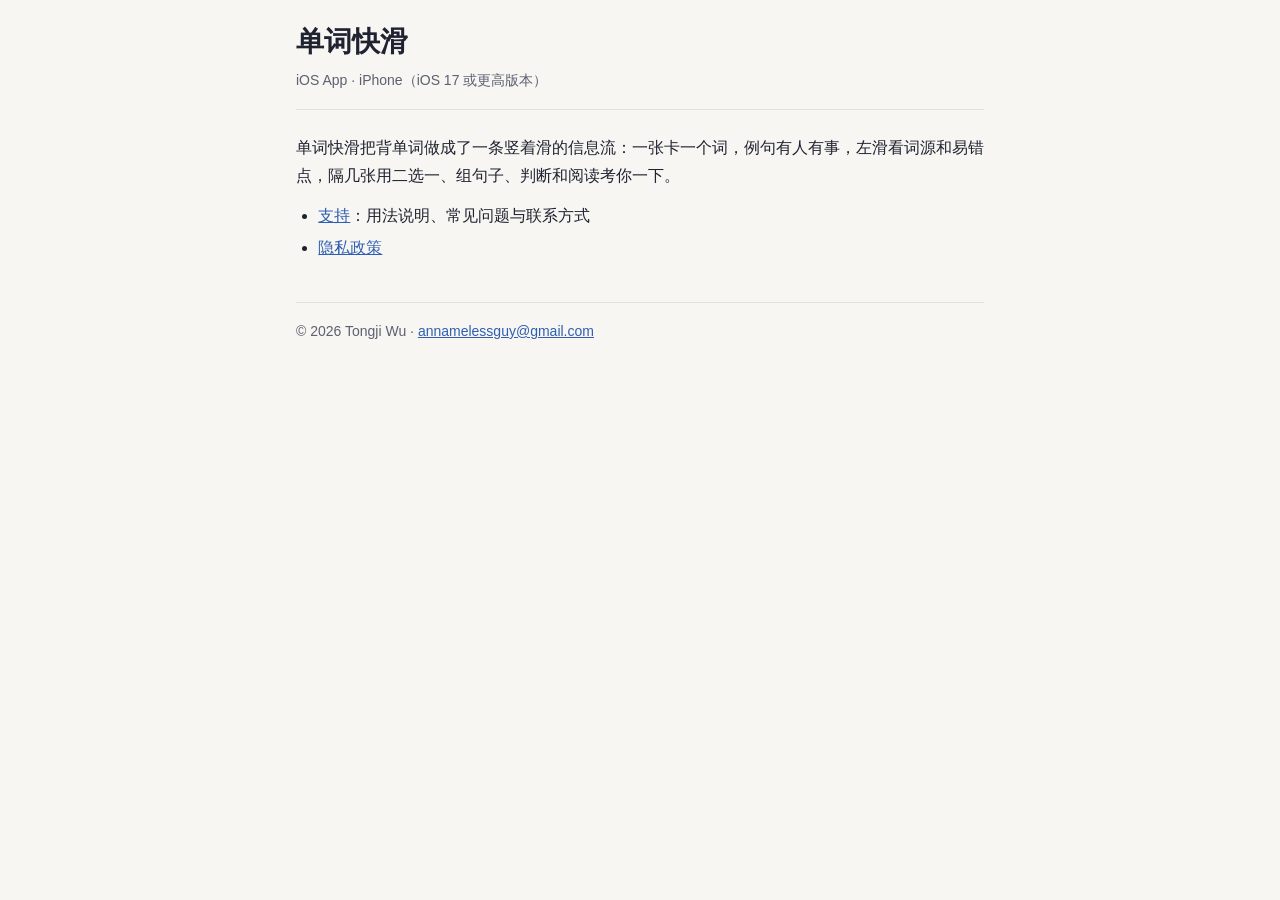
==== index.html @ a4b8c2f6 "单词快滑：隐私政策与支持页" ====
<!doctype html>
<html lang="zh-Hans">
<head>
<meta charset="utf-8">
<meta name="viewport" content="width=device-width, initial-scale=1">
<title>单词快滑</title>
<meta name="description" content="单词快滑 iOS App 的支持与隐私政策。">
<link rel="stylesheet" href="style.css">
</head>
<body>
<main>
<header>
  <h1>单词快滑</h1>
  <p class="meta">iOS App · iPhone（iOS 17 或更高版本）</p>
</header>

<p>单词快滑把背单词做成了一条竖着滑的信息流：一张卡一个词，例句有人有事，左滑看词源和易错点，隔几张用二选一、组句子、判断和阅读考你一下。</p>

<ul>
  <li><a href="support.html">支持</a>：用法说明、常见问题与联系方式</li>
  <li><a href="privacy.html">隐私政策</a></li>
</ul>

<footer>
  <p>© 2026 Tongji Wu · <a href="mailto:annamelessguy@gmail.com">annamelessguy@gmail.com</a></p>
</footer>
</main>
</body>
</html>
---- style.css ----
:root {
  --bg: #f7f6f2;
  --surface: #ffffff;
  --text: #1f2230;
  --muted: #5c6070;
  --line: #e2e0d8;
  --accent: #2f5fb3;
  --todo-bg: #fff1b8;
  --todo-text: #6b4a00;
  --todo-line: #e0b400;
  color-scheme: light dark;
}
@media (prefers-color-scheme: dark) {
  :root:not([data-theme="light"]) {
    --bg: #15171f;
    --surface: #1d2030;
    --text: #e8e8ee;
    --muted: #a3a7b6;
    --line: #2e3244;
    --accent: #8fb0ff;
    --todo-bg: #4a3b00;
    --todo-text: #ffe28a;
    --todo-line: #b38f00;
  }
}
:root[data-theme="dark"] {
  --bg: #15171f;
  --surface: #1d2030;
  --text: #e8e8ee;
  --muted: #a3a7b6;
  --line: #2e3244;
  --accent: #8fb0ff;
  --todo-bg: #4a3b00;
  --todo-text: #ffe28a;
  --todo-line: #b38f00;
}
* { box-sizing: border-box; }
html { -webkit-text-size-adjust: 100%; }
body {
  margin: 0;
  background: var(--bg);
  color: var(--text);
  font: 16px/1.75 -apple-system, BlinkMacSystemFont, "PingFang SC", "Hiragino Sans GB", "Microsoft YaHei", "Segoe UI", Roboto, sans-serif;
}
main { max-width: 720px; margin: 0 auto; padding: 24px 16px 48px; }
header { border-bottom: 1px solid var(--line); margin-bottom: 24px; padding-bottom: 16px; }
nav { display: flex; flex-wrap: wrap; gap: 4px 16px; font-size: 14px; margin-bottom: 16px; }
nav a[aria-current="page"] { color: var(--text); font-weight: 600; text-decoration: none; }
h1 { font-size: 28px; line-height: 1.3; margin: 0 0 8px; }
h2 { font-size: 20px; line-height: 1.4; margin: 32px 0 8px; }
h3 { font-size: 17px; margin: 24px 0 4px; }
p, ul, ol { margin: 0 0 12px; }
ul, ol { padding-left: 1.4em; }
li { margin-bottom: 4px; }
a { color: var(--accent); }
.meta { color: var(--muted); font-size: 14px; margin: 0; }
.card { background: var(--surface); border: 1px solid var(--line); border-radius: 12px; padding: 16px; margin: 16px 0; }
.card p:last-child, .card ul:last-child { margin-bottom: 0; }
code { font: 14px ui-monospace, SFMono-Regular, Menlo, monospace; overflow-wrap: anywhere; }
footer { border-top: 1px solid var(--line); margin-top: 40px; padding-top: 16px; color: var(--muted); font-size: 14px; }
/* Draft markers: every .todo must be filled in, and .draft-banner removed, before the page goes public. */
.todo { background: var(--todo-bg); color: var(--todo-text); border-bottom: 2px solid var(--todo-line); padding: 0 4px; font-weight: 600; border-radius: 3px; }
.draft-banner { background: var(--todo-bg); color: var(--todo-text); border: 2px dashed var(--todo-line); border-radius: 8px; padding: 12px 16px; margin-bottom: 20px; font-weight: 600; }
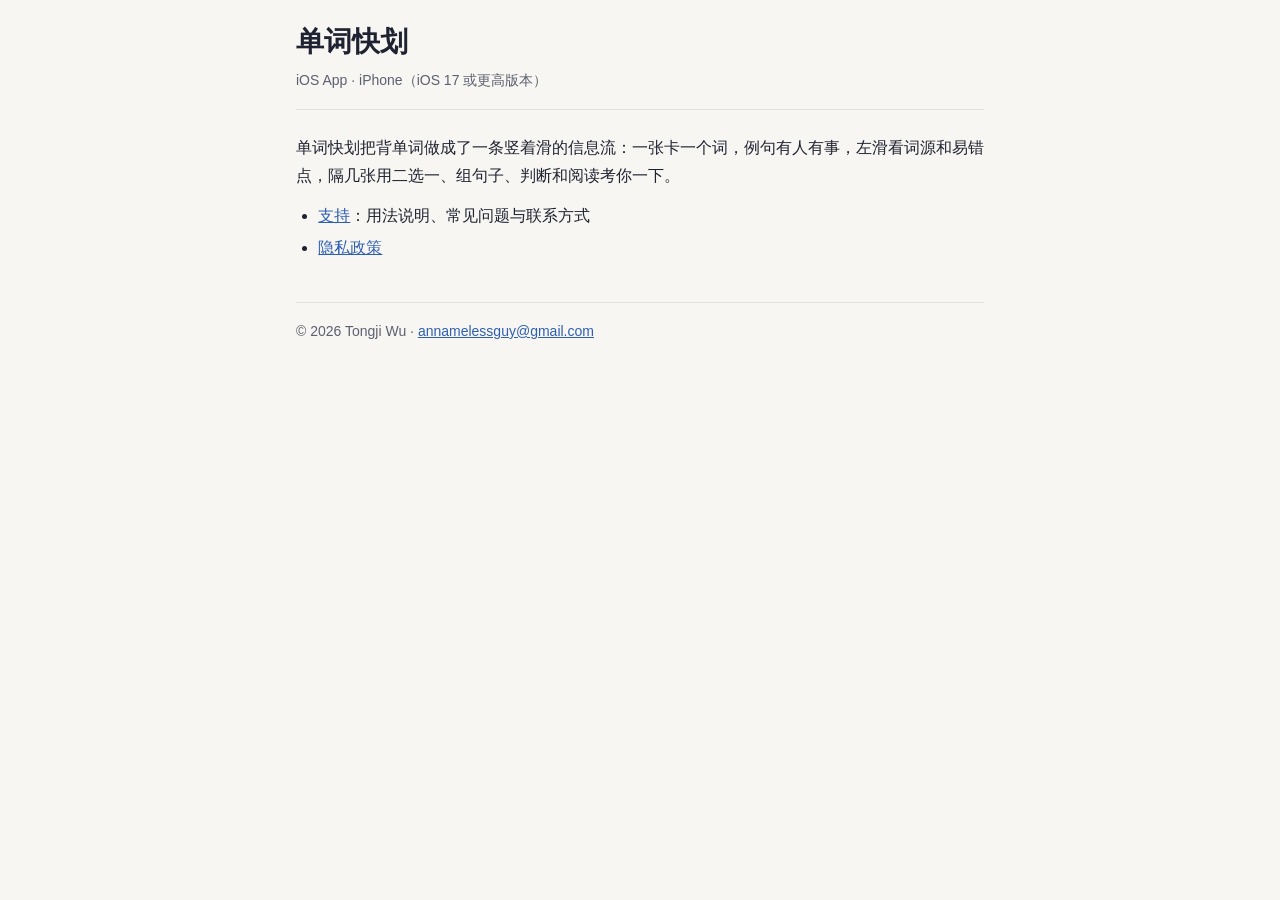
==== commit 04531bf9: "改名：单词快划" ====
--- a/index.html
+++ b/index.html
@@ -3,18 +3,18 @@
 <head>
 <meta charset="utf-8">
 <meta name="viewport" content="width=device-width, initial-scale=1">
-<title>单词快滑</title>
-<meta name="description" content="单词快滑 iOS App 的支持与隐私政策。">
+<title>单词快划</title>
+<meta name="description" content="单词快划 iOS App 的支持与隐私政策。">
 <link rel="stylesheet" href="style.css">
 </head>
 <body>
 <main>
 <header>
-  <h1>单词快滑</h1>
+  <h1>单词快划</h1>
   <p class="meta">iOS App · iPhone（iOS 17 或更高版本）</p>
 </header>
 
-<p>单词快滑把背单词做成了一条竖着滑的信息流：一张卡一个词，例句有人有事，左滑看词源和易错点，隔几张用二选一、组句子、判断和阅读考你一下。</p>
+<p>单词快划把背单词做成了一条竖着滑的信息流：一张卡一个词，例句有人有事，左滑看词源和易错点，隔几张用二选一、组句子、判断和阅读考你一下。</p>
 
 <ul>
   <li><a href="support.html">支持</a>：用法说明、常见问题与联系方式</li>
